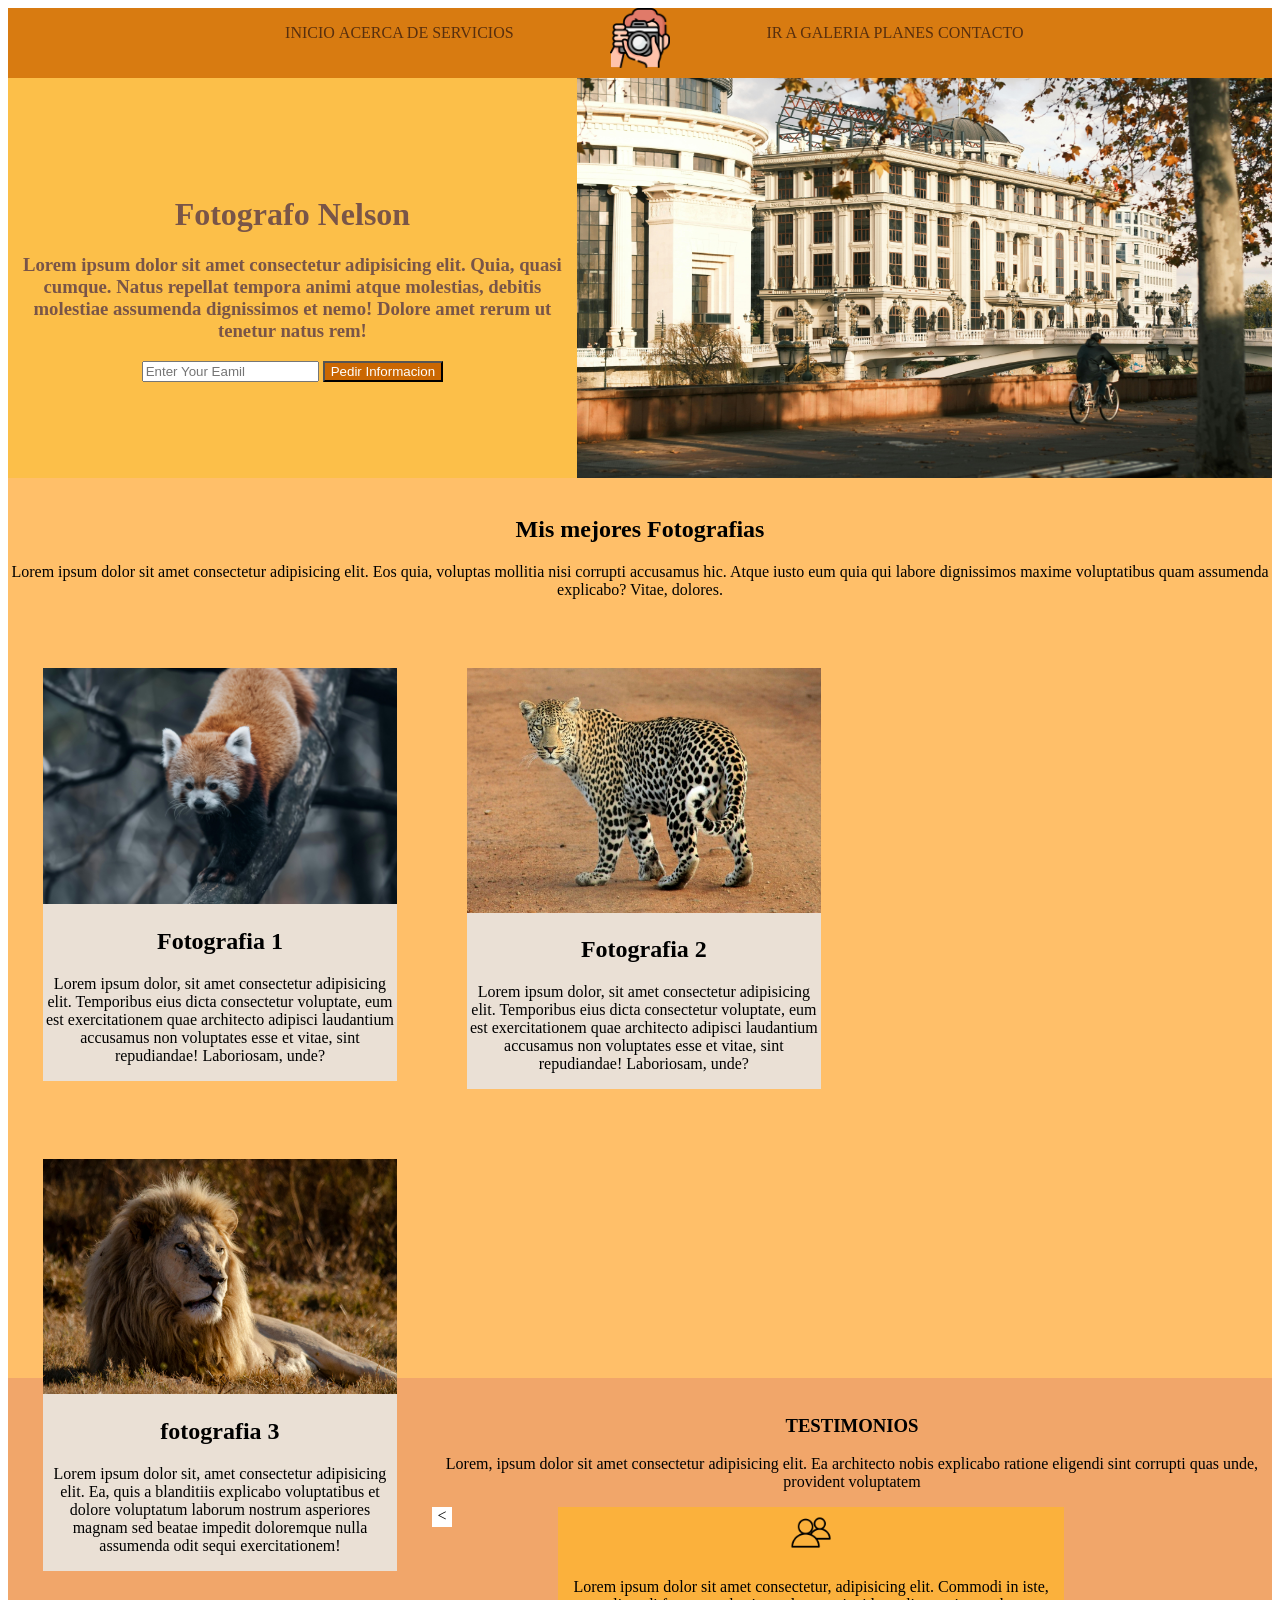
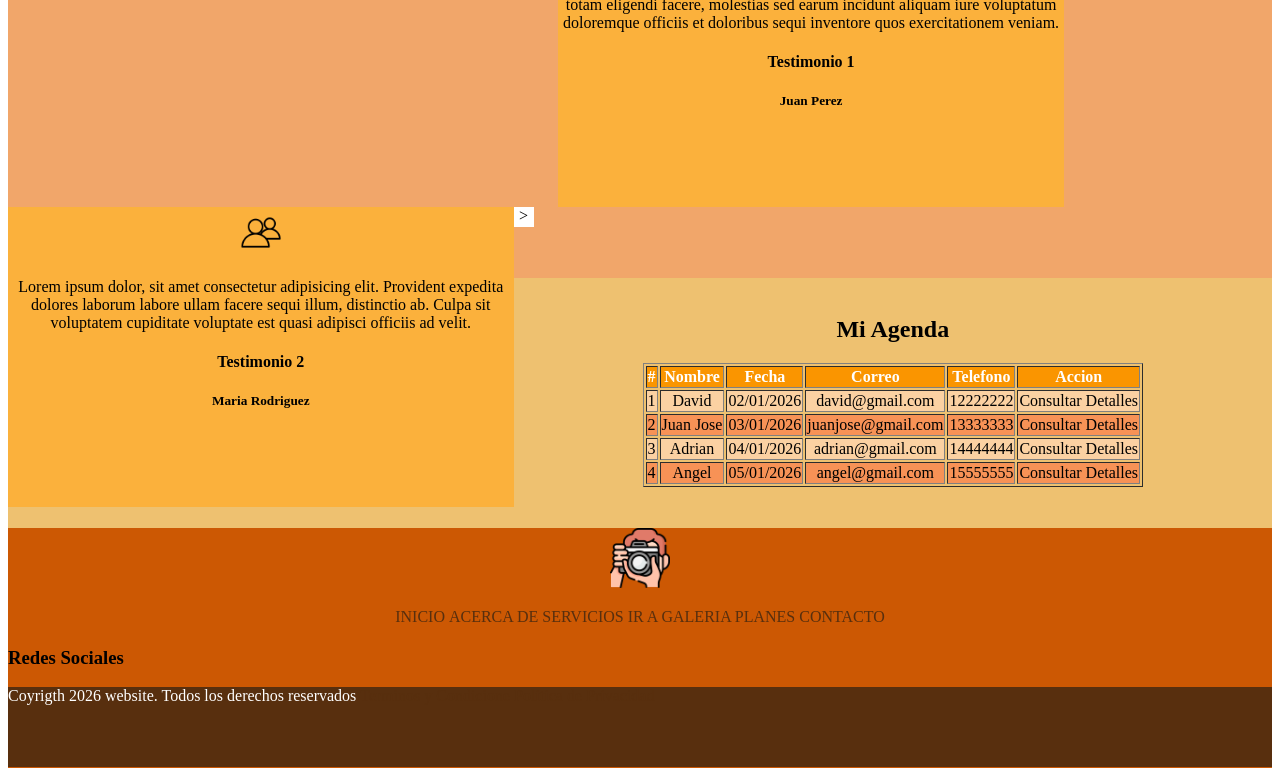
==== index.html @ aacf3e7f "Add files via upload" ====
<!DOCTYPE html>
<html lang="en">
<head>
    <meta charset="UTF-8">
    <meta name="viewport" content="width=device-width, initial-scale=1.0">
    <title>Inicio</title>

    <!-- Estilos en Bloque -->
    <style>
           a {
            color : #582f0e;
            text-decoration: none;
           }
           ul {
            list-style: none;
            padding: 0%;
           }
           li{
            display: inline;
           }
           .nav1{
            text-align: right;
           }
           .nav2{
            text-align: left;
           }
           .col1{
            background-color: #fbd1a2 ;
           }
              .col2{
                background-color: #f79256 ;
              }
    </style>
</head>
<body>
    <!-- MENU DE NAVEGACION -->
    <nav style="background-color: #d87b11 ; width: 100%; height: 70px; ">
    <div style="width: 40%; float: left;"> <!-- Contenedor 1 -->
        <ul class="nav1">
            <li> 
                <a href="index.html"> INICIO </a> 
            </li>
            <li>
                <a href="pages/Acerca-de.html"> ACERCA DE</a>
            </li>
            <li>
                <a href="pages/servicios.html"> SERVICIOS</a>
            </li>
        </ul>
    </div>

    <div style="width: 20%; float: left; text-align: center;"> <!-- Contenedor 2 -->
        <img src="Img/fotografo.png" alt="Logo" style="width: 60px;">
    </div>
    
    <div style="width: 40%; float: left;" > <!-- Contenedor 3 -->
        <ul class="nav2">
            <li>
                <a href="pages/Galeria.html">IR A GALERIA</a>
            </li>
            <li>
                <a href="pages/planes.html">PLANES</a>
            </li>
            <li>
                <a href="pages/contactos.html">CONTACTO</a>
            </li>
        </ul>
    </div>   
    </nav>

    <!-- Banner con Boto CTA(Call to Action) -->
    <header style="background-color: #fcbf49 ; width: 100%; height: 400px;">

            <!-- Contenedor para texto  -->
            <div style="align-content: center; text-align: center; float: left; width: 45%;height: 400px; color: #795548;" >
            <h1> Fotografo Nelson </h1>
            <h3> Lorem ipsum dolor sit amet consectetur adipisicing elit. Quia, quasi cumque. Natus repellat tempora animi atque molestias, debitis molestiae assumenda dignissimos et nemo! Dolore amet rerum ut tenetur natus rem!</h3>
            <form action="">
                <label for="email"></label>
                <input type="email" required placeholder="Enter Your Eamil">
                <button type="submit" style=" color: white; background-color: #ca6702;"> Pedir Informacion</button>
            </form>

            <!-- Contenedor para Imagen -->
            </div>
        <div >
            <img src="Img/pexels-nurefsancaliskan-34908006.jpg" alt="Foto" style="width: 55%; height: 400px; float: left;">
        </div>

    </header>

    <!-- Contenido Principal -->
    <!-- SECCION - MEJORES FOTOGRAFIAS -->
    <!-- SECCION TESTIMONIOS -->
    <!-- MI AGENDA -->
    <main style="background-color: blanchedalmond; width: 100%; height: 1650px;"> <!-- Se recomienda que estructuremos todo dentro del Main -->
        <!-- Seccones Mejores Fotografias -->
        <section style="background-color: #ffbf69 ; width: 100%; height: 900px; text-align: center;">
            <div>
            <br>
            <h1>Mis mejores Fotografias </h1>
            <p>Lorem ipsum dolor sit amet consectetur adipisicing elit. Eos quia, voluptas mollitia nisi corrupti accusamus hic. Atque iusto eum quia qui labore dignissimos maxime voluptatibus quam assumenda explicabo? Vitae, dolores.</p>
            </div>
            <br>
            <div style="background-color: #eae0d5; width: 28%; float: left; margin: 35px;">
                <img src="Img/pexels-matej-bizjak-2148520448-30466584.jpg" alt="Fot1" style="width: 100%;">
                <h2> Fotografia 1</h2>
                <p>Lorem ipsum dolor, sit amet consectetur adipisicing elit. Temporibus eius dicta consectetur voluptate, eum est exercitationem quae architecto adipisci laudantium accusamus non voluptates esse et vitae, sint repudiandae! Laboriosam, unde?</p>
            </div>
            <div style="background-color: #eae0d5; width: 28%; float: left; margin: 35px;">
                <img src="Img/pexels-pixabay-39857.jpg" alt="Foto2" style="width: 100%;">
                <h2> Fotografia 2</h2>
                <p>Lorem ipsum dolor, sit amet consectetur adipisicing elit. Temporibus eius dicta consectetur voluptate, eum est exercitationem quae architecto adipisci laudantium accusamus non voluptates esse et vitae, sint repudiandae! Laboriosam, unde?</p>
            </div>
            <div style="background-color: #eae0d5; width: 28%; float: left; margin: 35px; height: 40ppx;">
                <img src="Img/pexels-stewphotography-12411008.jpg" alt="Foto3" style="width: 100%;">
                <h2> fotografia 3</h2>
                <p>Lorem ipsum dolor sit, amet consectetur adipisicing elit. Ea, quis a blanditiis explicabo voluptatibus et dolore voluptatum laborum nostrum asperiores magnam sed beatae impedit doloremque nulla assumenda odit sequi exercitationem!</p>
            </div>
        </section>

        <!-- Seccion Testimonios -->
        <section style="background-color: #f1a66a ; width: 100%; height: 500px; text-align: center;">
            <div>
                <br>
                <h3> TESTIMONIOS </h3>
                <p>Lorem, ipsum dolor sit amet consectetur adipisicing elit. Ea architecto nobis explicabo ratione eligendi sint corrupti quas unde, provident voluptatem</p>        
            </div>
            <div style="width: 10%; float: left;">
                <div style="width: 20px; height: 20px; background-color: white; text-align: center;"> < </div>
            </div>
            <div style="width: 40%; float: left; background-color: #fbb13c ; text-align: center; height: 300px; ">
                <img src="Img/cuenta.png" alt="Testimomio1" width="10%">
                <p>Lorem ipsum dolor sit amet consectetur, adipisicing elit. Commodi in iste, totam eligendi facere, molestias sed earum incidunt aliquam iure voluptatum doloremque officiis et doloribus sequi inventore quos exercitationem veniam.</p>
                <h4> Testimonio 1</h4>
                <h5> Juan Perez</h5>
            </div>
            <div style="width: 40%; float: left; background-color: #fbb13c ; text-align: center; height: 300px;">
                <img src="Img/cuenta.png" alt="Testimomio2" width="10%">
                <p>Lorem ipsum dolor, sit amet consectetur adipisicing elit. Provident expedita dolores laborum labore ullam facere sequi illum, distinctio ab. Culpa sit voluptatem cupiditate voluptate est quasi adipisci officiis ad velit.</p>
                <h4> Testimonio 2</h4>
                <h5> Maria Rodriguez</h5>
            </div>
            <div style="width: 10%; float: left; text-align: center;">
                <div style="background-color: white; width: 20px; height: 20px;;">></div>
            </div>

        </section>

        <!-- Seccion Mi Agenda -->
        <section style="background-color: #eec170 ; width: 100%; height: 250px; text-align: center;">
            <br>
            <h2>Mi Agenda</h2>
            <center>
            <table border="collpase" style=" text-align: center; ">
                <thead style="background-color: #fa9500 ; color: white;">
                    <tr>
                        <th>
                            #
                        </th>
                        <th>
                            Nombre
                        </th>
                        <th>
                            Fecha
                        </th>
                        <th>
                            Correo
                        </th>
                        <th>
                            Telefono
                        </th>
                        <th>
                            Accion
                        </th>
                    </tr>
                </thead>
                <tbody>
                    <tr class="col1">
                        <td>1</td>
                        <td>David</td>
                        <td>02/01/2026</td>
                        <td>david@gmail.com</td>
                        <td>12222222</td>
                        <td>Consultar Detalles</td>
                    </tr>
                    <tr class="col2">
                        <td>2</td>
                        <td>Juan Jose</td>
                        <td>03/01/2026</td>
                        <td>juanjose@gmail.com</td>
                        <td>13333333</td>
                        <td>Consultar Detalles</td>
                    </tr>
                    <tr class="col1">
                        <td>3</td>
                        <td>Adrian</td>
                        <td>04/01/2026</td>
                        <td>adrian@gmail.com</td>
                        <td>14444444</td>
                        <td>Consultar Detalles</td>
                    </tr>
                    <tr class="col2">
                        <td>4</td>
                        <td>Angel</td>
                        <td>05/01/2026</td>
                        <td>angel@gmail.com</td>
                        <td>15555555</td>
                        <td>Consultar Detalles</td>
                    </tr>
                </tbody>
            </table>   
            </center>  
        </section>
    </main>

    <!-- Pie de Pagina -->
    <footer style="background-color: #cc5803; width: 100%; height: 240px   ;">
    <div>

        <div style="text-align: center;">
            <img src="../Img/fotografo.png" alt="Logo" style="width: 60px;">
        </div>

        <div>
            <nav style="width: 100%; height: 20px; ">
                    <ul  class= "nav1" style="text-align: center;">
                        <li> 
                            <a href="../index.html"> INICIO </a> 
                        </li>
                        <li>
                            <a href="Acerca-de.html"> ACERCA DE</a>
                        </li>
                        <li>
                            <a href="servicios.html"> SERVICIOS</a>
                        </li>
                        <li>
                            <a href="Galeria.html">IR A GALERIA</a>
                        </li>
                        <li>
                            <a href=planes.html">PLANES</a>
                        </li>
                        <li>
                            <a href="contactos.html">CONTACTO</a>
                        </li>
                    </ul>
            </nav> 
        </div>
        <div>
        <h3>Redes Sociales</h3>
        </div>
    </div>  
        <div style="background-color: #582f0e; height: 80px;">
            <p style="display: inline; color: white;"> Coyrigth 2026 website. Todos los derechos reservados</p>
            <a href=""> Terminos y Condicione</a>
            <a href=""> Politica de Privacidad</a>
        </div>
     </footer>
</body>
</html>
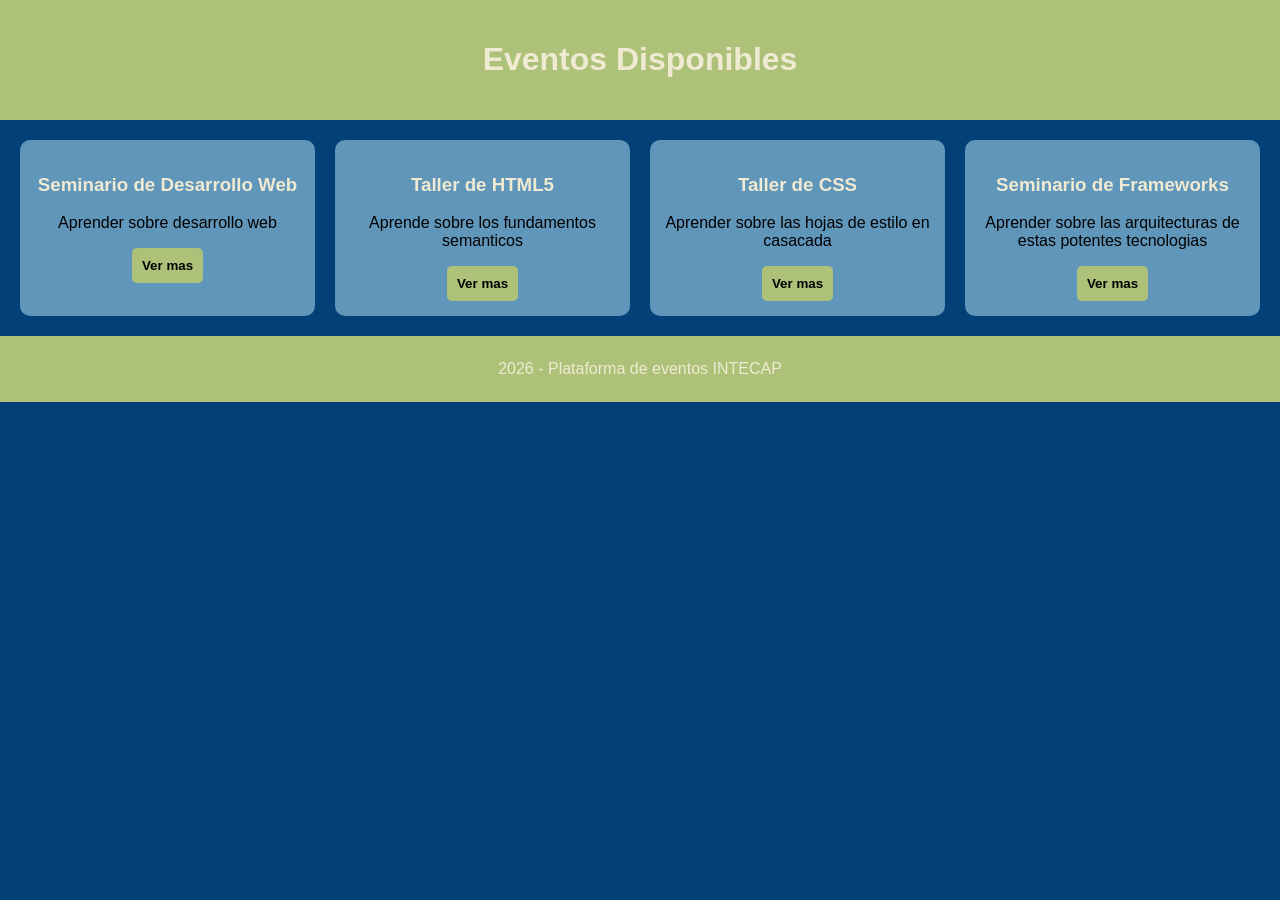
==== commit c89ec90d: "Mi primer repositorio cargado con Git" ====
--- a/index.html
+++ b/index.html
@@ -1,260 +1,63 @@
-<!DOCTYPE html>
-<html lang="en">
-<head>
-    <meta charset="UTF-8">
-    <meta name="viewport" content="width=device-width, initial-scale=1.0">
-    <title>Inicio</title>
-
-    <!-- Estilos en Bloque -->
-    <style>
-           a {
-            color : #582f0e;
-            text-decoration: none;
-           }
-           ul {
-            list-style: none;
-            padding: 0%;
-           }
-           li{
-            display: inline;
-           }
-           .nav1{
-            text-align: right;
-           }
-           .nav2{
-            text-align: left;
-           }
-           .col1{
-            background-color: #fbd1a2 ;
-           }
-              .col2{
-                background-color: #f79256 ;
-              }
-    </style>
-</head>
-<body>
-    <!-- MENU DE NAVEGACION -->
-    <nav style="background-color: #d87b11 ; width: 100%; height: 70px; ">
-    <div style="width: 40%; float: left;"> <!-- Contenedor 1 -->
-        <ul class="nav1">
-            <li> 
-                <a href="index.html"> INICIO </a> 
-            </li>
-            <li>
-                <a href="pages/Acerca-de.html"> ACERCA DE</a>
-            </li>
-            <li>
-                <a href="pages/servicios.html"> SERVICIOS</a>
-            </li>
-        </ul>
-    </div>
-
-    <div style="width: 20%; float: left; text-align: center;"> <!-- Contenedor 2 -->
-        <img src="Img/fotografo.png" alt="Logo" style="width: 60px;">
-    </div>
-    
-    <div style="width: 40%; float: left;" > <!-- Contenedor 3 -->
-        <ul class="nav2">
-            <li>
-                <a href="pages/Galeria.html">IR A GALERIA</a>
-            </li>
-            <li>
-                <a href="pages/planes.html">PLANES</a>
-            </li>
-            <li>
-                <a href="pages/contactos.html">CONTACTO</a>
-            </li>
-        </ul>
-    </div>   
-    </nav>
-
-    <!-- Banner con Boto CTA(Call to Action) -->
-    <header style="background-color: #fcbf49 ; width: 100%; height: 400px;">
-
-            <!-- Contenedor para texto  -->
-            <div style="align-content: center; text-align: center; float: left; width: 45%;height: 400px; color: #795548;" >
-            <h1> Fotografo Nelson </h1>
-            <h3> Lorem ipsum dolor sit amet consectetur adipisicing elit. Quia, quasi cumque. Natus repellat tempora animi atque molestias, debitis molestiae assumenda dignissimos et nemo! Dolore amet rerum ut tenetur natus rem!</h3>
-            <form action="">
-                <label for="email"></label>
-                <input type="email" required placeholder="Enter Your Eamil">
-                <button type="submit" style=" color: white; background-color: #ca6702;"> Pedir Informacion</button>
-            </form>
-
-            <!-- Contenedor para Imagen -->
-            </div>
-        <div >
-            <img src="Img/pexels-nurefsancaliskan-34908006.jpg" alt="Foto" style="width: 55%; height: 400px; float: left;">
-        </div>
-
-    </header>
-
-    <!-- Contenido Principal -->
-    <!-- SECCION - MEJORES FOTOGRAFIAS -->
-    <!-- SECCION TESTIMONIOS -->
-    <!-- MI AGENDA -->
-    <main style="background-color: blanchedalmond; width: 100%; height: 1650px;"> <!-- Se recomienda que estructuremos todo dentro del Main -->
-        <!-- Seccones Mejores Fotografias -->
-        <section style="background-color: #ffbf69 ; width: 100%; height: 900px; text-align: center;">
-            <div>
-            <br>
-            <h1>Mis mejores Fotografias </h1>
-            <p>Lorem ipsum dolor sit amet consectetur adipisicing elit. Eos quia, voluptas mollitia nisi corrupti accusamus hic. Atque iusto eum quia qui labore dignissimos maxime voluptatibus quam assumenda explicabo? Vitae, dolores.</p>
-            </div>
-            <br>
-            <div style="background-color: #eae0d5; width: 28%; float: left; margin: 35px;">
-                <img src="Img/pexels-matej-bizjak-2148520448-30466584.jpg" alt="Fot1" style="width: 100%;">
-                <h2> Fotografia 1</h2>
-                <p>Lorem ipsum dolor, sit amet consectetur adipisicing elit. Temporibus eius dicta consectetur voluptate, eum est exercitationem quae architecto adipisci laudantium accusamus non voluptates esse et vitae, sint repudiandae! Laboriosam, unde?</p>
-            </div>
-            <div style="background-color: #eae0d5; width: 28%; float: left; margin: 35px;">
-                <img src="Img/pexels-pixabay-39857.jpg" alt="Foto2" style="width: 100%;">
-                <h2> Fotografia 2</h2>
-                <p>Lorem ipsum dolor, sit amet consectetur adipisicing elit. Temporibus eius dicta consectetur voluptate, eum est exercitationem quae architecto adipisci laudantium accusamus non voluptates esse et vitae, sint repudiandae! Laboriosam, unde?</p>
-            </div>
-            <div style="background-color: #eae0d5; width: 28%; float: left; margin: 35px; height: 40ppx;">
-                <img src="Img/pexels-stewphotography-12411008.jpg" alt="Foto3" style="width: 100%;">
-                <h2> fotografia 3</h2>
-                <p>Lorem ipsum dolor sit, amet consectetur adipisicing elit. Ea, quis a blanditiis explicabo voluptatibus et dolore voluptatum laborum nostrum asperiores magnam sed beatae impedit doloremque nulla assumenda odit sequi exercitationem!</p>
-            </div>
-        </section>
-
-        <!-- Seccion Testimonios -->
-        <section style="background-color: #f1a66a ; width: 100%; height: 500px; text-align: center;">
-            <div>
-                <br>
-                <h3> TESTIMONIOS </h3>
-                <p>Lorem, ipsum dolor sit amet consectetur adipisicing elit. Ea architecto nobis explicabo ratione eligendi sint corrupti quas unde, provident voluptatem</p>        
-            </div>
-            <div style="width: 10%; float: left;">
-                <div style="width: 20px; height: 20px; background-color: white; text-align: center;"> < </div>
-            </div>
-            <div style="width: 40%; float: left; background-color: #fbb13c ; text-align: center; height: 300px; ">
-                <img src="Img/cuenta.png" alt="Testimomio1" width="10%">
-                <p>Lorem ipsum dolor sit amet consectetur, adipisicing elit. Commodi in iste, totam eligendi facere, molestias sed earum incidunt aliquam iure voluptatum doloremque officiis et doloribus sequi inventore quos exercitationem veniam.</p>
-                <h4> Testimonio 1</h4>
-                <h5> Juan Perez</h5>
-            </div>
-            <div style="width: 40%; float: left; background-color: #fbb13c ; text-align: center; height: 300px;">
-                <img src="Img/cuenta.png" alt="Testimomio2" width="10%">
-                <p>Lorem ipsum dolor, sit amet consectetur adipisicing elit. Provident expedita dolores laborum labore ullam facere sequi illum, distinctio ab. Culpa sit voluptatem cupiditate voluptate est quasi adipisci officiis ad velit.</p>
-                <h4> Testimonio 2</h4>
-                <h5> Maria Rodriguez</h5>
-            </div>
-            <div style="width: 10%; float: left; text-align: center;">
-                <div style="background-color: white; width: 20px; height: 20px;;">></div>
-            </div>
-
-        </section>
-
-        <!-- Seccion Mi Agenda -->
-        <section style="background-color: #eec170 ; width: 100%; height: 250px; text-align: center;">
-            <br>
-            <h2>Mi Agenda</h2>
-            <center>
-            <table border="collpase" style=" text-align: center; ">
-                <thead style="background-color: #fa9500 ; color: white;">
-                    <tr>
-                        <th>
-                            #
-                        </th>
-                        <th>
-                            Nombre
-                        </th>
-                        <th>
-                            Fecha
-                        </th>
-                        <th>
-                            Correo
-                        </th>
-                        <th>
-                            Telefono
-                        </th>
-                        <th>
-                            Accion
-                        </th>
-                    </tr>
-                </thead>
-                <tbody>
-                    <tr class="col1">
-                        <td>1</td>
-                        <td>David</td>
-                        <td>02/01/2026</td>
-                        <td>david@gmail.com</td>
-                        <td>12222222</td>
-                        <td>Consultar Detalles</td>
-                    </tr>
-                    <tr class="col2">
-                        <td>2</td>
-                        <td>Juan Jose</td>
-                        <td>03/01/2026</td>
-                        <td>juanjose@gmail.com</td>
-                        <td>13333333</td>
-                        <td>Consultar Detalles</td>
-                    </tr>
-                    <tr class="col1">
-                        <td>3</td>
-                        <td>Adrian</td>
-                        <td>04/01/2026</td>
-                        <td>adrian@gmail.com</td>
-                        <td>14444444</td>
-                        <td>Consultar Detalles</td>
-                    </tr>
-                    <tr class="col2">
-                        <td>4</td>
-                        <td>Angel</td>
-                        <td>05/01/2026</td>
-                        <td>angel@gmail.com</td>
-                        <td>15555555</td>
-                        <td>Consultar Detalles</td>
-                    </tr>
-                </tbody>
-            </table>   
-            </center>  
-        </section>
-    </main>
-
-    <!-- Pie de Pagina -->
-    <footer style="background-color: #cc5803; width: 100%; height: 240px   ;">
-    <div>
-
-        <div style="text-align: center;">
-            <img src="../Img/fotografo.png" alt="Logo" style="width: 60px;">
-        </div>
-
-        <div>
-            <nav style="width: 100%; height: 20px; ">
-                    <ul  class= "nav1" style="text-align: center;">
-                        <li> 
-                            <a href="../index.html"> INICIO </a> 
-                        </li>
-                        <li>
-                            <a href="Acerca-de.html"> ACERCA DE</a>
-                        </li>
-                        <li>
-                            <a href="servicios.html"> SERVICIOS</a>
-                        </li>
-                        <li>
-                            <a href="Galeria.html">IR A GALERIA</a>
-                        </li>
-                        <li>
-                            <a href=planes.html">PLANES</a>
-                        </li>
-                        <li>
-                            <a href="contactos.html">CONTACTO</a>
-                        </li>
-                    </ul>
-            </nav> 
-        </div>
-        <div>
-        <h3>Redes Sociales</h3>
-        </div>
-    </div>  
-        <div style="background-color: #582f0e; height: 80px;">
-            <p style="display: inline; color: white;"> Coyrigth 2026 website. Todos los derechos reservados</p>
-            <a href=""> Terminos y Condicione</a>
-            <a href=""> Politica de Privacidad</a>
-        </div>
-     </footer>
-</body>
+<!-- 
+Problema: 
+Una institucion necesita un sitio web donde los usuarios pueda
+visualizar eventos disponibles (Seminarios, talleres, ect.) ver
+detalles y acceder desde cualquier dispositivos.
+
+SOLUCION: 
+Crear un sitio web responsivo que muestre eventos en formato de 
+tarjetas(Cards), adaptables a diferentes pantallas, utilizando CSS GRID,
+Media Queries, y SASS
+-->
+
+<!DOCTYPE html>
+<html lang="en">
+<head>
+    <meta charset="UTF-8">
+    <meta name="viewport" content="width=device-width, initial-scale=1.0">
+    <title> Sistema de Eventos </title>
+    <link rel="stylesheet" href="CSS/style.css">
+</head>
+<body>
+
+    <header class="header">
+        <h1> Eventos Disponibles </h1>
+    </header>
+
+    <main class="contenedor">
+        <section class="grid-eventos">
+
+            <div class="card">
+                <h3> Seminario de Desarrollo Web </h3>
+                <p> Aprender sobre desarrollo web </p>
+                <button onclick="verDetalle('Desarrollo Web')"> Ver mas </button>
+            </div>
+    
+            <div class="card">
+                <h3> Taller de HTML5 </h3>
+                <p> Aprende sobre los fundamentos semanticos </p>
+                <button onclick="verDetalle('HTML5')"> Ver mas </button>
+            </div>
+
+            <div class="card">
+                <h3> Taller de CSS </h3>
+                <p> Aprender sobre las hojas de estilo en casacada </p>
+                <button onclick="verDetalle('CSS')"> Ver mas </button>
+            </div>
+
+            <div class="card">
+                <h3> Seminario de Frameworks </h3>
+                <p> Aprender sobre las arquitecturas de estas potentes tecnologias </p>
+                <button onclick="verDetalle('Frameworks')"> Ver mas </button>
+            </div>
+        </section>
+    </main>
+
+    <footer class="footer">
+        <p> 2026 - Plataforma de eventos INTECAP </p>
+    </footer>
+
+
+    <script src="JS/app.js"></script>
+</body>
 </html>
--- a/CSS/style.css
+++ b/CSS/style.css
@@ -0,0 +1,67 @@
+body {
+  font-family: Arial;
+  margin: 0px;
+  background-color: #034078;
+}
+
+.header {
+  display: flex;
+  justify-content: center;
+  align-items: center;
+  background-color: #adc178;
+  color: #f0ead2;
+  padding: 20px;
+}
+
+.footer {
+  display: flex;
+  justify-content: center;
+  align-items: center;
+  background-color: #adc178;
+  color: #f0ead2;
+  padding: 8px;
+}
+
+.contenedor {
+  padding: 20px;
+}
+
+.grid-eventos {
+  display: grid;
+  grid-template-columns: repeat(4, 1fr);
+  gap: 20px;
+}
+@media (max-width: 1024px) {
+  .grid-eventos {
+    grid-template-columns: repeat(2, 1fr);
+  }
+}
+@media (max-width: 600px) {
+  .grid-eventos {
+    grid-template-columns: 1fr;
+  }
+}
+
+.card {
+  background-color: #6096ba;
+  padding: 15px;
+  border-radius: 10px;
+  text-align: center;
+}
+.card h3 {
+  color: #f0ead2;
+}
+.card button {
+  background-color: #adc178;
+  color: black;
+  border: none;
+  padding: 10px;
+  cursor: pointer;
+  border-radius: 5px;
+  font-weight: bold;
+}
+.card button:hover {
+  background-color: #f0ead2;
+}
+
+/*# sourceMappingURL=style.css.map */
